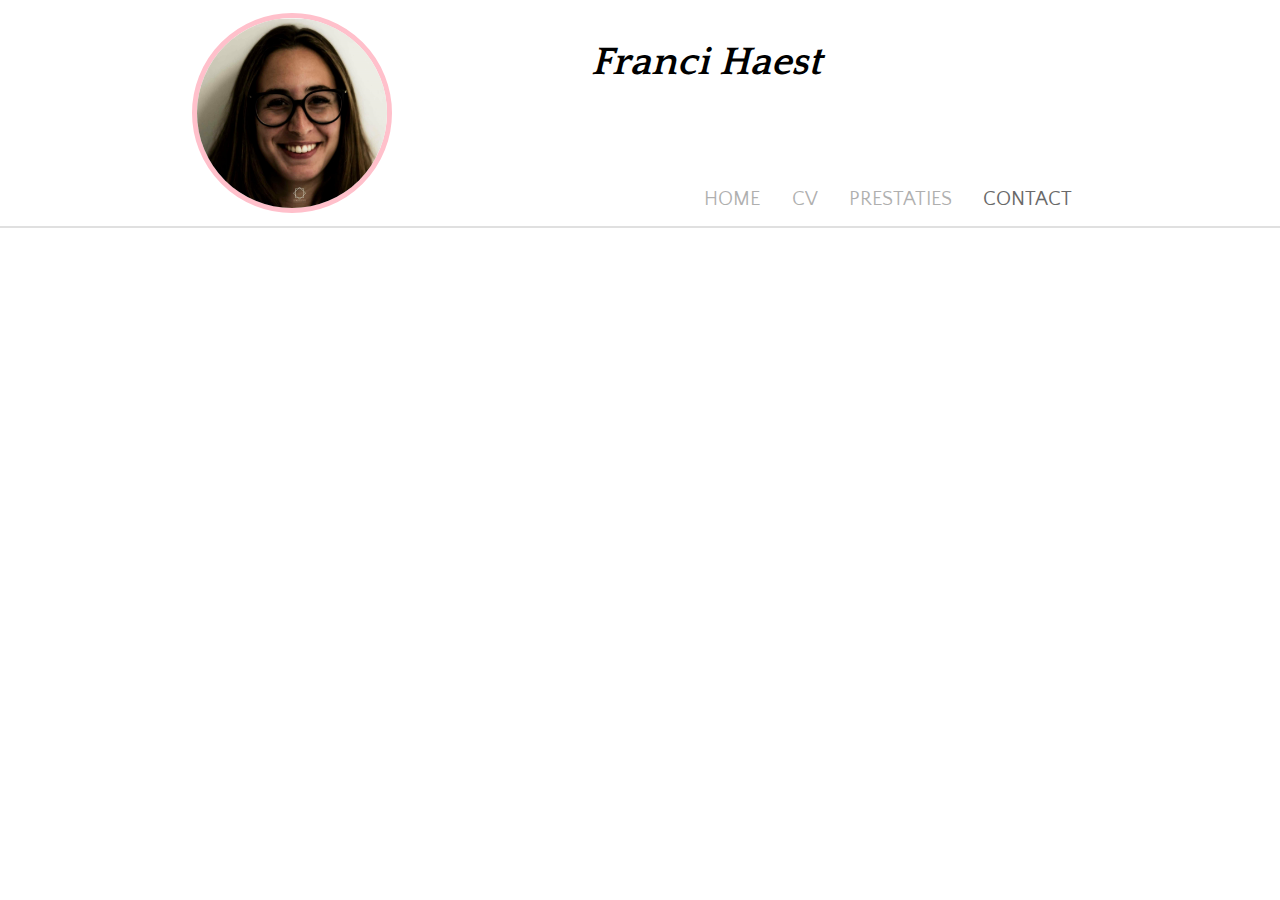
==== contact.html @ 6ef3acef "index & cv inorde" ====
<!DOCTYPE html>
<html lang="nl">

<head>
    <meta charset="UTF-8">
    <meta name="viewport" content="width=device-width, initial-scale=1">
    <title>Franci Haest - Contact</title>
    <link rel="stylesheet" href="style.css">
    <link href="https://fonts.googleapis.com/css?family=Quattrocento+Sans" rel="stylesheet">
    <link href="https://fonts.googleapis.com/css?family=Quattrocento" rel="stylesheet">
</head>
<body>
    <div class="outer">
        <header>
        <div class= "imgheader"><img src= "images/profo.jpg"/> </div>
         <div class="name">
             <h1> 
                Franci Haest
            </h1>
         </div>
         <div class="nav">
        <nav>
            <ul>
                
                <li><a class="active" href="contact.html">Contact</a></li>
                <li><a href="prestaties.html">Prestaties</a></li>
                <li><a href="cv.html">CV</a></li>
                <li><a href="index.html">Home</a></li>
                
            </ul>
        </nav>
             
         </div>
        </header>
        <div class="main">
            <main>
                <section>
                    
                </section>
            </main>
        </div>
        
    </div>
</body>

</html>
---- style.css ----
/*all*/
body {
    font-size: 24px;
    font-family: 'Quattrocento Sans', sans-serif;
    margin: 0;
    width: 80%;
/*    box-shadow: 0 0px 0px rgba(199, 174, 152, 0.3);*/
    background-color: white;
    width: 100%;
    
}

/*header*/
header {
    padding: 1% 15%;
    background-color: white;
    border-bottom: 20px black;
    height: 200px;
    color: dimgrey;
    text-align: right;
    display:block;
    border-bottom: 2px solid rgba(0, 0, 0, 0.12);

}


.imgheader {
    min-width: 200px;
    min-height: 200px;
    padding: 0;
    margin: 0;
    border-width: 0;
    float: left;
}

.imgheader img {
    height: 190px;
    width: 190px;
    border-radius: 50%;
    border: 5px solid pink;
    margin: 0;
    padding: 0;
}

.name {
    margin: 0;
    padding: 0;
    height: 80%; 
    float: left;
    width: 70%;
    font-size: 20px;
    text-align: center;
    font-style: italic;
    font-family: 'Quattrocento', serif;
    color: black;
}

.nav {
    height: 20%;
    float: right;
    width: 70%;
    text-transform: uppercase;

}

nav ul{
    list-style-type: none;
    margin: 0;
    margin-bottom: 0px;
    padding: 0;
    overflow: hidden;
}

nav li {
    float: right;
    padding: 2.5%;
}

nav li a {
    vertical-align: middle;
    display: block;
    text-align: center;
    text-decoration: none;
    color: rgba(105, 105, 105, 0.53);
    font-size: 20px;
}

nav li a:hover{
    color: dimgrey;
}


/*main*/
.main {
    padding: 2% 15%;
    height: 60vh;
    display: block;
    background-color: white;
font-family: 'Quattrocento', serif;
    
}

.active {
    color: dimgrey;
}


/*footer*/
footer{
    position: fixed;
    bottom: 0;
    width: 100%;
    height: 100px;
    background-color: white;
    border-top: 2px solid rgba(0, 0, 0, 0.12);
}

/*iconfinder*/
.imgf{
    color: pink;
    width: 40px;
    height: 40px;
    border-radius: 50%;
    border: 3px solid #ffc0cb;
    position: relative;
}

.imgf:hover{
   cursor: pointer;
}

.imgf img{
    height: 30px;
    position: absolute;
    top: 50%;
    left: 50%;
    transform: translate(-50%, -50%);
}
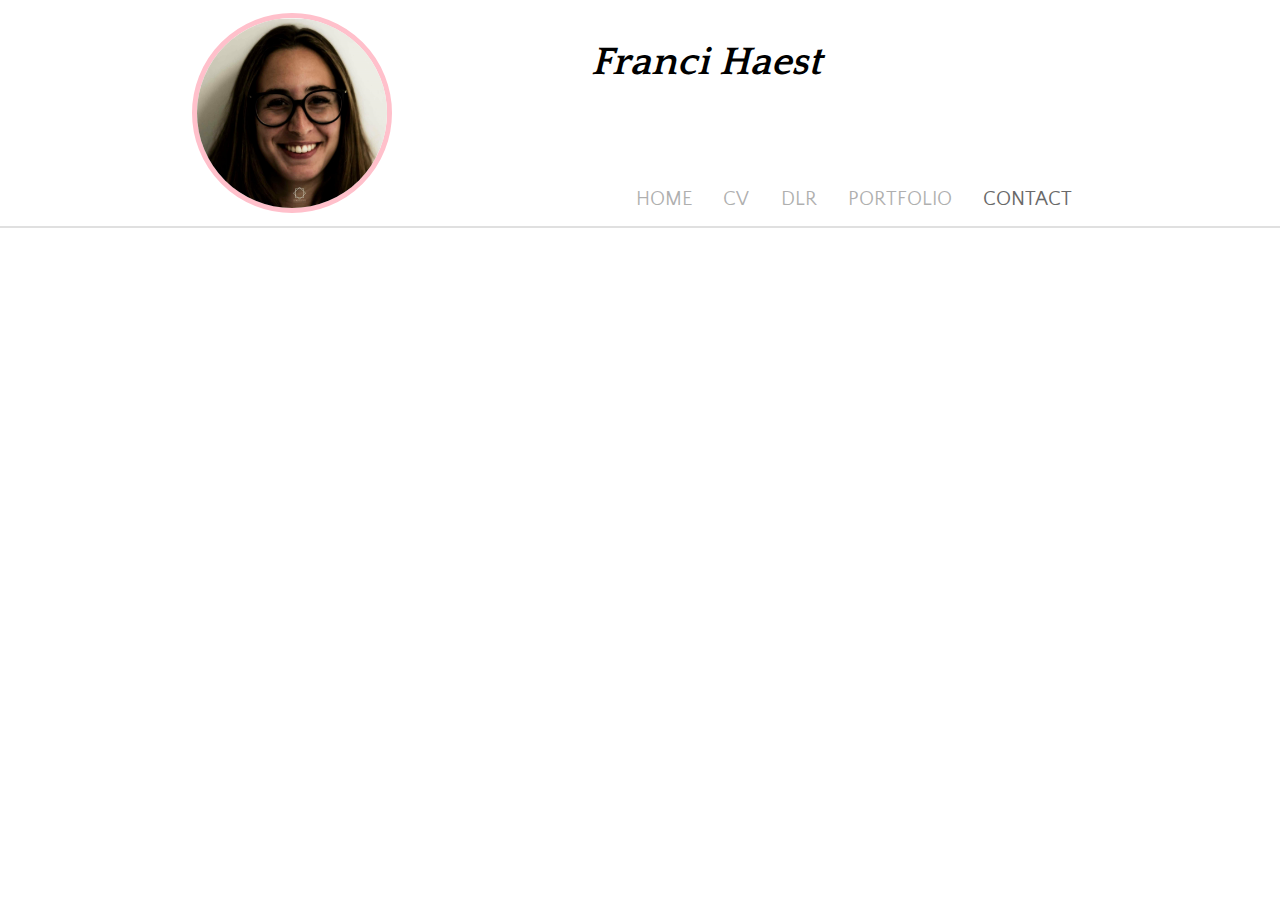
==== commit ad71d384: "puntjes op de i" ====
--- a/contact.html
+++ b/contact.html
@@ -23,7 +23,9 @@
             <ul>
                 
                 <li><a class="active" href="contact.html">Contact</a></li>
-                <li><a href="prestaties.html">Prestaties</a></li>
+                <li><a href="prestaties.html">Portfolio</a></li>
+                                <li><a href="dlr.html">DLR</a></li>
+
                 <li><a href="cv.html">CV</a></li>
                 <li><a href="index.html">Home</a></li>
                 
--- a/style.css
+++ b/style.css
@@ -93,7 +93,7 @@
 /*main*/
 .main {
     padding: 2% 15%;
-    height: 60vh;
+/*    height: 60vh;*/
     display: block;
     background-color: white;
 font-family: 'Quattrocento', serif;
@@ -104,6 +104,29 @@
     color: dimgrey;
 }
 
+/*CV page*/
+.imgCV{
+    width: 100%;
+    height: 80%;
+    padding: 0;
+}
+.imgDownload{
+    display: block;
+    bottom: 60px;
+    width: 100%
+    
+}
+
+.left{
+    float: left;
+    width: 88%;
+}
+
+.right{
+    margin-top: 99%;
+    float: right;
+    width: 10%;
+}
 
 /*footer*/
 footer{
@@ -115,6 +138,13 @@
     border-top: 2px solid rgba(0, 0, 0, 0.12);
 }
 
+.allFooterimg{
+    position: absolute;
+    margin-left: 50%;
+    margin-top: 50px;
+    transform: translate(-50%, -50%);
+}
+
 /*iconfinder*/
 .imgf{
     color: pink;
@@ -123,6 +153,8 @@
     border-radius: 50%;
     border: 3px solid #ffc0cb;
     position: relative;
+    display: inline-block;
+    margin-left: 50px;
 }
 
 .imgf:hover{
@@ -136,4 +168,3 @@
     left: 50%;
     transform: translate(-50%, -50%);
 }
-
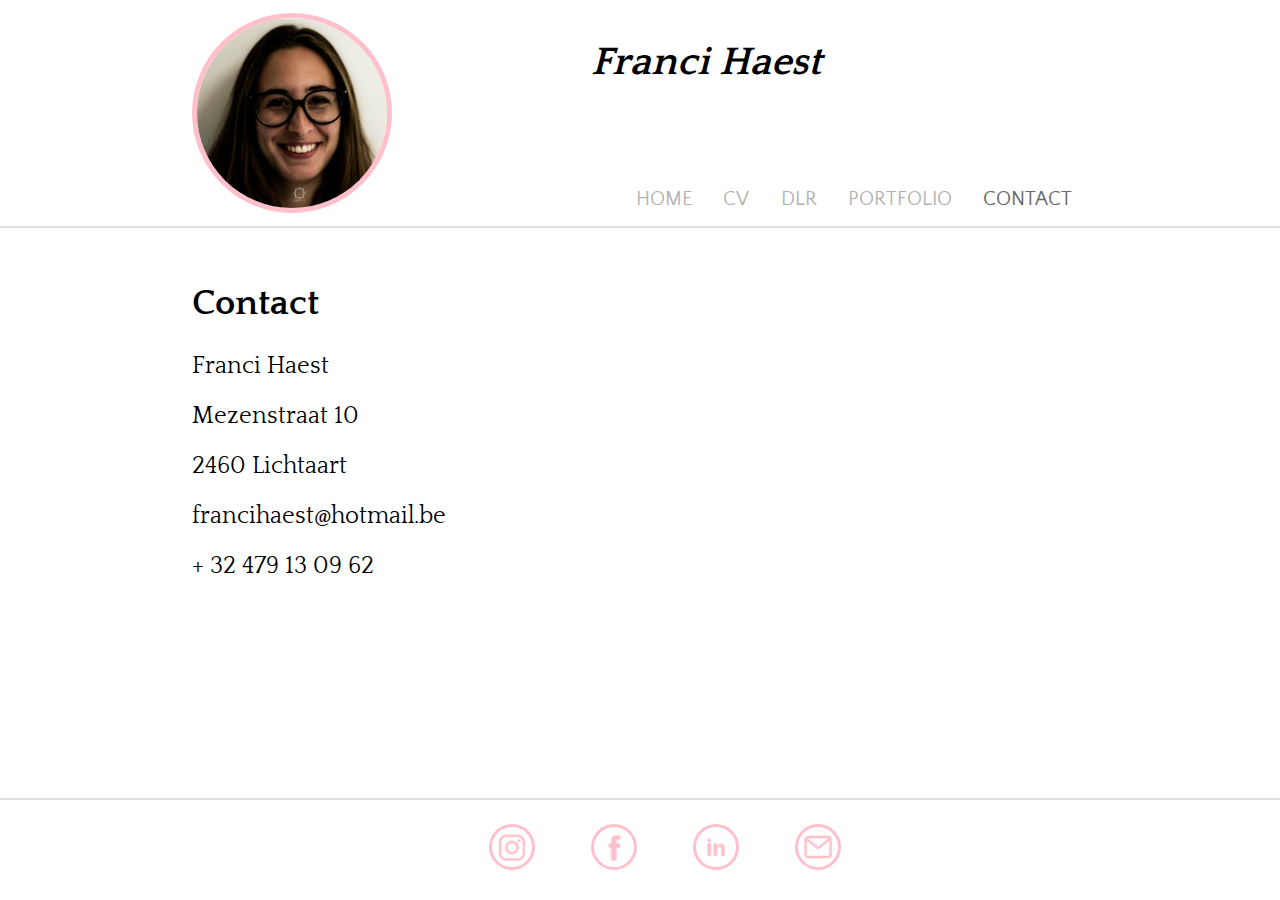
==== commit b81a3f2a: "last-commit" ====
--- a/contact.html
+++ b/contact.html
@@ -37,12 +37,26 @@
         <div class="main">
             <main>
                 <section>
-                    
+                    <h2>Contact</h2>
+                    <p>Franci Haest</p>
+                    <p>Mezenstraat 10</p>
+                    <p>2460 Lichtaart</p>
+                    <p>francihaest@hotmail.be</p>
+                    <p>+ 32 479 13 09 62</p>
                 </section>
             </main>
         </div>
         
     </div>
+    <footer>
+        <div class="allFooterimg">
+        <a href="https://www.instagram.com/francihaest/?hl=nl" class="imgf" ><img src="images/insta-pink.png"> </a>
+        <a href="https://www.facebook.com/franci.haest" class="imgf" ><img src="images/facebook%20-%20pink.png"></a>
+        <a class="imgf" href="https://www.linkedin.com/in/franci-haest-128281139/"><img src="images/linkedin%20-%20pink.png" ></a>
+        <a href="mailto:francihaest@hotmail.be" class="imgf" ><img src="images/mail%20-%20pink.png"> </a>
+    </div>
+    
+    </footer>
 </body>
 
 </html>--- a/style.css
+++ b/style.css
@@ -104,6 +104,69 @@
     color: dimgrey;
 }
 
+/*DLR page*/
+.matrix{
+    font-family: 'Montserrat', sans-serif;
+    font-size: 18px;
+}
+
+.matrix tr:nth-child(even){
+    height: 80px;
+    vertical-align: top;
+}
+
+.matrix tr:nth-child(odd) td:nth-child(1){
+    vertical-align: top;
+}
+.skill30{
+    height: 20px;
+    margin-top: 5px;
+    border: 1px solid pink;
+    border-radius: 7px;
+    background: linear-gradient(to right, pink 30%, white 0%);
+}
+
+.skill50{
+    height: 20px;
+    margin-top: 5px;
+    border: 1px solid pink;
+    border-radius: 7px;
+    background: linear-gradient(to right, pink 50%, white 0%);
+}
+
+
+.skill90{
+    height: 20px;
+    margin-top: 5px;
+    border: 1px solid pink;
+    border-radius: 7px;
+    background: linear-gradient(to right, pink 90%, white 0%);
+}
+
+.skill80{
+    height: 20px;
+    margin-top: 5px;
+    border: 1px solid pink;
+    border-radius: 7px;
+    background: linear-gradient(to right, pink 80%, white 0%);
+}
+
+.skill60{
+    height: 20px;
+    margin-top: 5px;
+    border: 1px solid pink;
+    border-radius: 7px;
+    background: linear-gradient(to right, pink 60%, white 0%);
+}
+
+.skill70{
+    height: 20px;
+    margin-top: 5px;
+    border: 1px solid pink;
+    border-radius: 7px;
+    background: linear-gradient(to right, pink 70%, white 0%);
+}
+
 /*CV page*/
 .imgCV{
     width: 100%;
@@ -128,6 +191,15 @@
     width: 10%;
 }
 
+/*Portfolio page*/
+.portpic{
+    width: 80%;
+    display: block;
+    margin: auto;
+   box-shadow: 0px 0px 15px 0.5px #e2dddd;
+    border-radius: 3px;
+    
+}
 /*footer*/
 footer{
     position: fixed;
